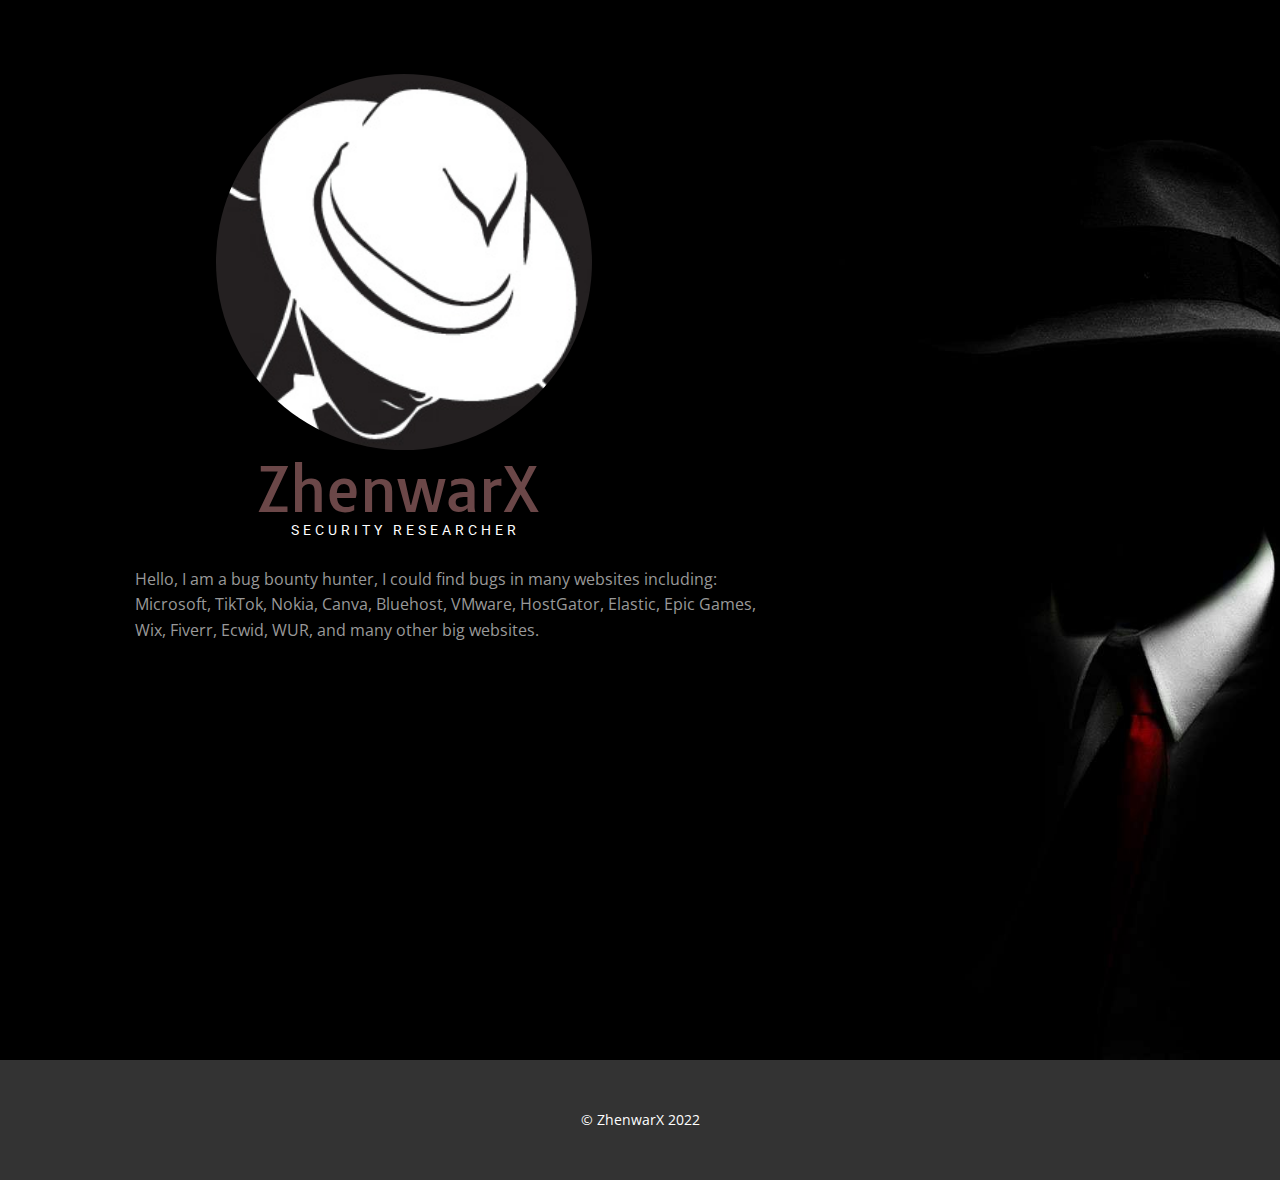
==== index.html @ 63d09c7d "Add files via upload" ====
<!DOCTYPE html>
<html style="font-size: 16px;">
  <head>
    <meta name="viewport" content="width=device-width, initial-scale=1.0">
    <meta charset="utf-8">
    <meta name="keywords" content="ZhenwarX">
    <meta name="description" content="">
    <meta name="page_type" content="np-template-header-footer-from-plugin">
    <title>ZhenwarX</title>
    <link rel="stylesheet" href="nicepage.css" media="screen">
<link rel="stylesheet" href="ZhenwarX.css" media="screen">
    <script class="u-script" type="text/javascript" src="jquery.js" defer=""></script>
    <script class="u-script" type="text/javascript" src="nicepage.js" defer=""></script>
    <meta name="generator" content="Nicepage 4.4.3, nicepage.com">
    <link id="u-theme-google-font" rel="stylesheet" href="https://fonts.googleapis.com/css?family=Roboto:100,100i,300,300i,400,400i,500,500i,700,700i,900,900i|Open+Sans:300,300i,400,400i,600,600i,700,700i,800,800i">
    <link id="u-page-google-font" rel="stylesheet" href="https://fonts.googleapis.com/css?family=Tauri:400">
    
    
    <script type="application/ld+json">{
		"@context": "http://schema.org",
		"@type": "Organization",
		"name": ""
}</script>
    <meta name="theme-color" content="#478ac9">
    <meta property="og:title" content="ZhenwarX">
    <meta property="og:type" content="website">
  </head>
  <body data-home-page="ZhenwarX.html" data-home-page-title="ZhenwarX" class="u-body u-xl-mode">
    <section class="u-align-left u-clearfix u-image u-section-1" id="carousel_62e3" data-image-width="1920" data-image-height="1280">
      <div class="u-clearfix u-sheet u-sheet-1">
        <div class="u-image u-image-circle u-image-1" alt="" data-image-width="257" data-image-height="262"></div>
        <h2 class="u-custom-font u-text u-text-palette-2-dark-2 u-text-1">ZhenwarX</h2>
        <h3 class="u-text u-text-body-alt-color u-text-2"> Security Researcher</h3>
        <p class="u-text u-text-grey-40 u-text-3">Hello, I am a bug bounty hunter, I could find bugs in many websites including: Microsoft, TikTok, Nokia, Canva, Bluehost, VMware, HostGator, Elastic,&nbsp;Epic Games, Wix,&nbsp;Fiverr, Ecwid, WUR, and many other big websites.</p>
      </div>
    </section>
    
    
    <footer class="u-align-center u-clearfix u-footer u-grey-80 u-footer" id="sec-1a28"><div class="u-clearfix u-sheet u-sheet-1">
        <p class="u-small-text u-text u-text-variant u-text-1">© ZhenwarX 2022</p>
      </div></footer>
  </body>
</html>
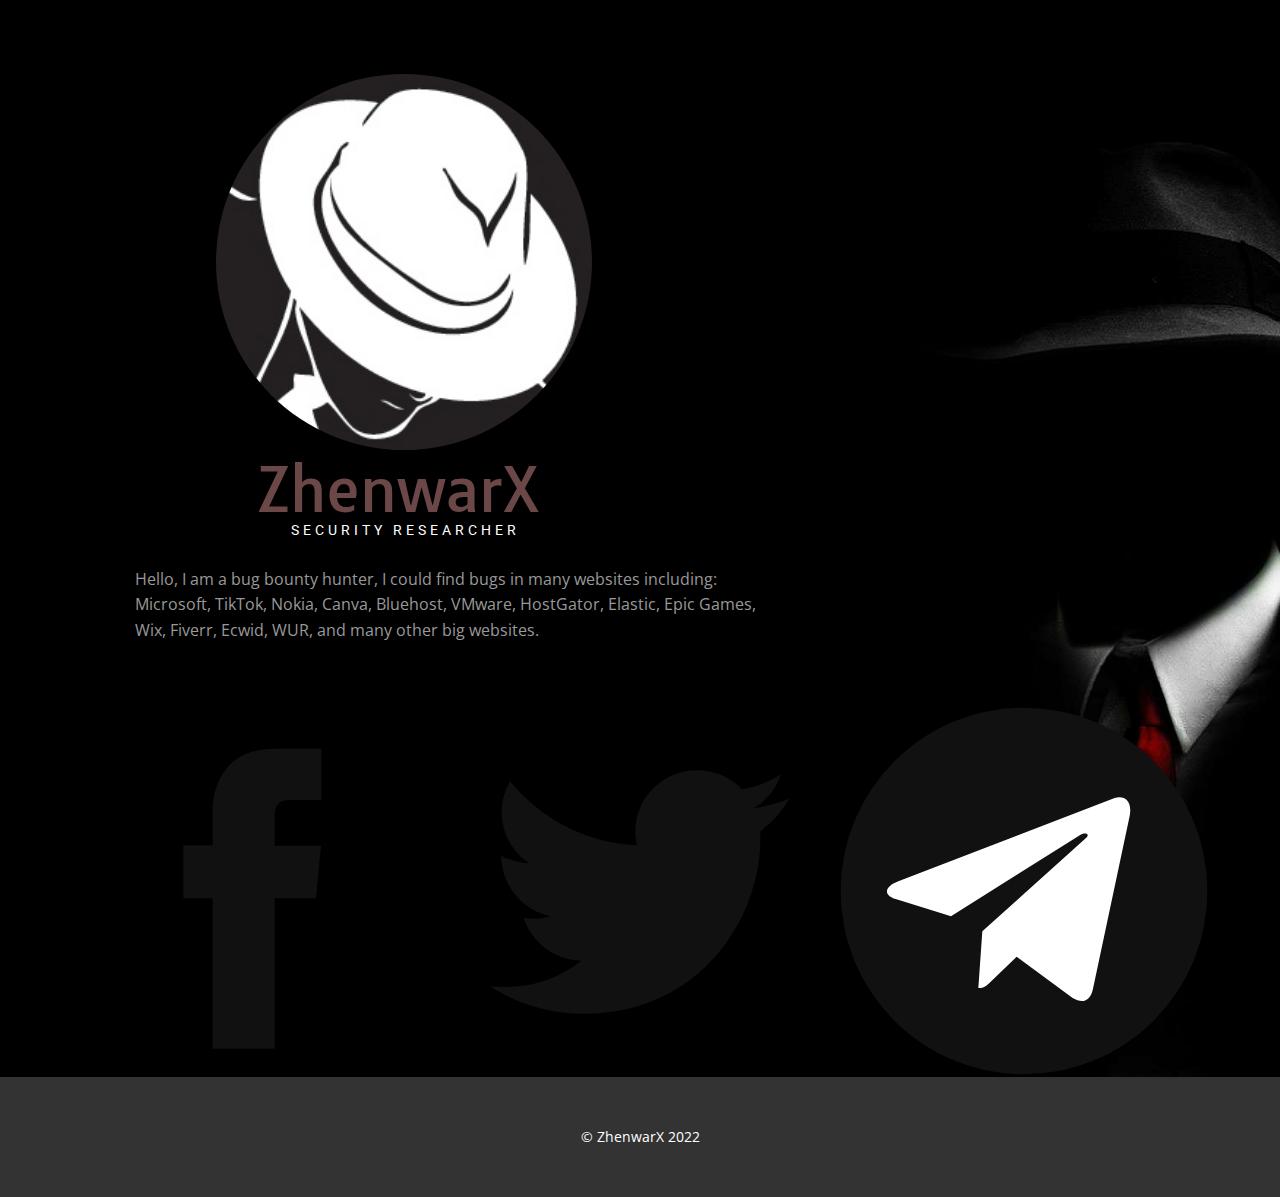
==== commit 8d3ffef6: "Update index.html" ====
--- a/index.html
+++ b/index.html
@@ -1,3 +1,4 @@
+
 <!DOCTYPE html>
 <html style="font-size: 16px;">
   <head>
@@ -32,6 +33,20 @@
         <h2 class="u-custom-font u-text u-text-palette-2-dark-2 u-text-1">ZhenwarX</h2>
         <h3 class="u-text u-text-body-alt-color u-text-2"> Security Researcher</h3>
         <p class="u-text u-text-grey-40 u-text-3">Hello, I am a bug bounty hunter, I could find bugs in many websites including: Microsoft, TikTok, Nokia, Canva, Bluehost, VMware, HostGator, Elastic,&nbsp;Epic Games, Wix,&nbsp;Fiverr, Ecwid, WUR, and many other big websites.</p>
+        <div class="u-social-icons u-spacing-10 u-social-icons-1">
+          <a class="u-social-url" title="facebook" target="_blank" href="https://www.facebook.com/zhenwarxx"><span class="u-icon u-social-facebook u-social-icon u-icon-1"><svg class="u-svg-link" preserveAspectRatio="xMidYMin slice" viewBox="0 0 112 112" style=""><use xmlns:xlink="http://www.w3.org/1999/xlink" xlink:href="#svg-0fef"></use></svg><svg class="u-svg-content" viewBox="0 0 112 112" x="0" y="0" id="svg-0fef"><path fill="currentColor" d="M75.5,28.8H65.4c-1.5,0-4,0.9-4,4.3v9.4h13.9l-1.5,15.8H61.4v45.1H42.8V58.3h-8.8V42.4h8.8V32.2
+c0-7.4,3.4-18.8,18.8-18.8h13.8v15.4H75.5z"></path></svg></span>
+          </a>
+          <a class="u-social-url" title="twitter" target="_blank" href="https://twitter.com/zhenwarx"><span class="u-icon u-social-icon u-social-twitter u-icon-2"><svg class="u-svg-link" preserveAspectRatio="xMidYMin slice" viewBox="0 0 112 112" style=""><use xmlns:xlink="http://www.w3.org/1999/xlink" xlink:href="#svg-16a1"></use></svg><svg class="u-svg-content" viewBox="0 0 112 112" x="0" y="0" id="svg-16a1"><path fill="currentColor" d="M92.2,38.2c0,0.8,0,1.6,0,2.3c0,24.3-18.6,52.4-52.6,52.4c-10.6,0.1-20.2-2.9-28.5-8.2
+	c1.4,0.2,2.9,0.2,4.4,0.2c8.7,0,16.7-2.9,23-7.9c-8.1-0.2-14.9-5.5-17.3-12.8c1.1,0.2,2.4,0.2,3.4,0.2c1.6,0,3.3-0.2,4.8-0.7
+	c-8.4-1.6-14.9-9.2-14.9-18c0-0.2,0-0.2,0-0.2c2.5,1.4,5.4,2.2,8.4,2.3c-5-3.3-8.3-8.9-8.3-15.4c0-3.4,1-6.5,2.5-9.2
+	c9.1,11.1,22.7,18.5,38,19.2c-0.2-1.4-0.4-2.8-0.4-4.3c0.1-10,8.3-18.2,18.5-18.2c5.4,0,10.1,2.2,13.5,5.7c4.3-0.8,8.1-2.3,11.7-4.5
+	c-1.4,4.3-4.3,7.9-8.1,10.1c3.7-0.4,7.3-1.4,10.6-2.9C98.9,32.3,95.7,35.5,92.2,38.2z"></path></svg></span>
+          </a>
+          <a class="u-social-url" target="_blank" data-type="Telegram" title="Telegram" href="https://t.me/ahmed_xyz"><span class="u-icon u-social-icon u-social-telegram u-icon-3"><svg class="u-svg-link" preserveAspectRatio="xMidYMin slice" viewBox="0 0 112 112" style=""><use xmlns:xlink="http://www.w3.org/1999/xlink" xlink:href="#svg-4b72"></use></svg><svg class="u-svg-content" viewBox="0 0 112 112" x="0" y="0" id="svg-4b72"><circle fill="currentColor" cx="56.1" cy="56.1" r="55"></circle><path fill="#FFFFFF" d="M18.4,53.2l64.7-24.9c3-1.1,5.6,0.7,4.7,5.3l0,0l-11,51.8c-0.8,3.7-3,4.6-6.1,2.8L53.9,75.8l-8.1,7.8
+	c-0.9,0.9-1.7,1.6-3.4,1.6l1.2-17l31.1-28c1.4-1.2-0.3-1.9-2.1-0.7L34.2,63.7l-16.6-5.2C14,57.4,14,54.9,18.4,53.2L18.4,53.2z"></path></svg></span>
+          </a>
+        </div>
       </div>
     </section>
     
@@ -40,4 +55,4 @@
         <p class="u-small-text u-text u-text-variant u-text-1">© ZhenwarX 2022</p>
       </div></footer>
   </body>
-</html>+</html>
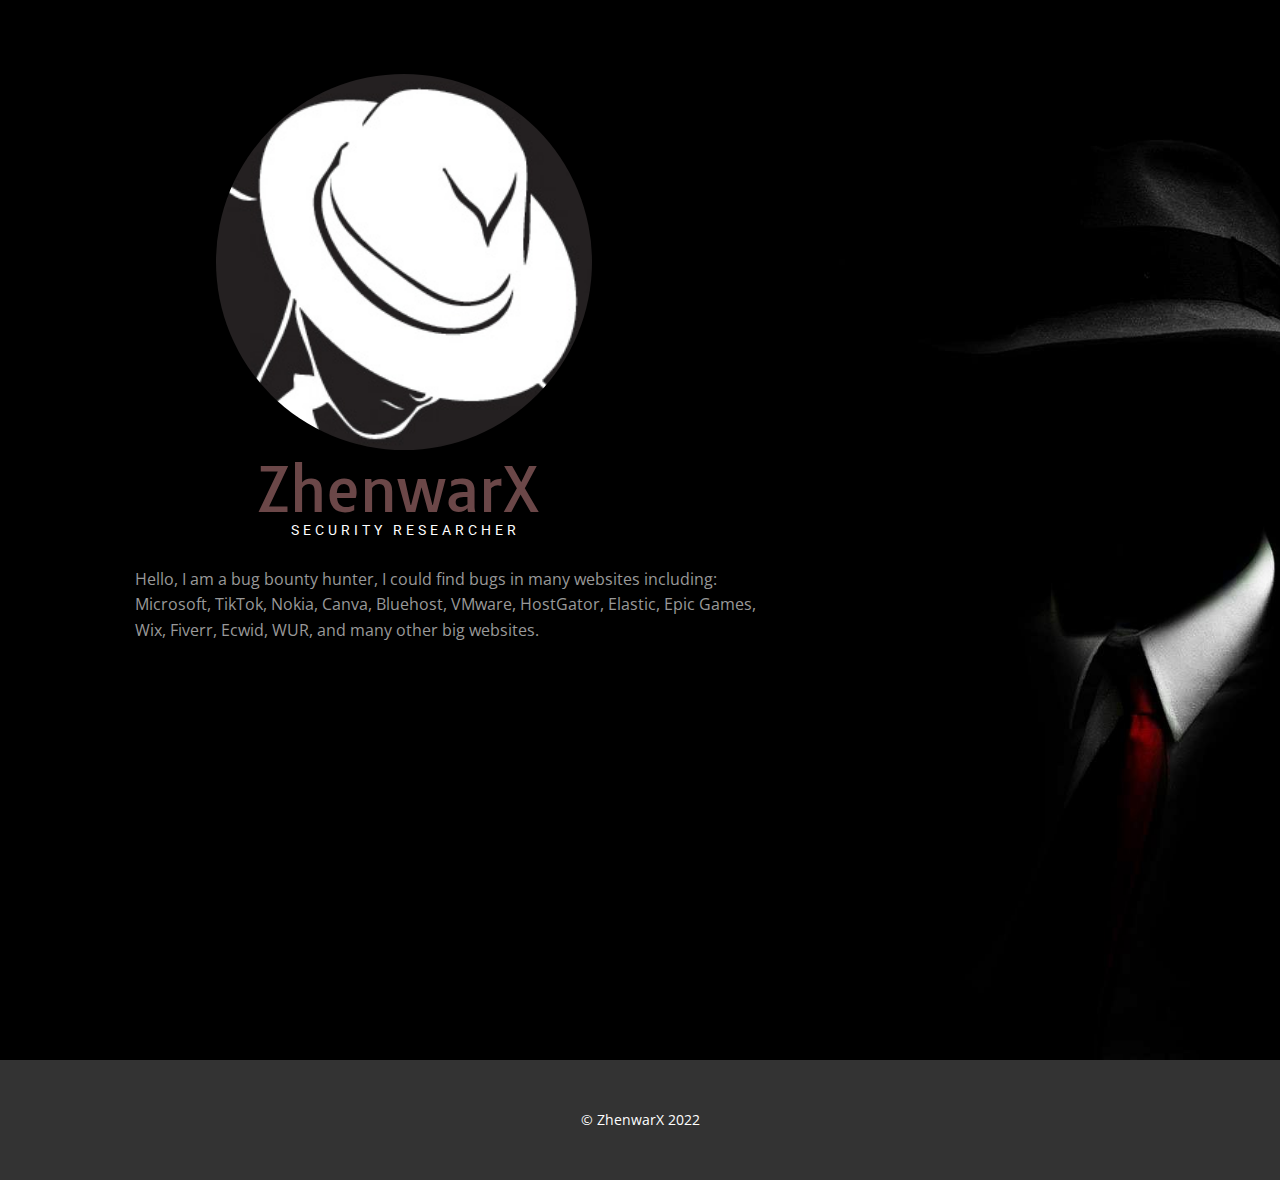
==== commit bf532d3e: "Update index.html" ====
--- a/index.html
+++ b/index.html
@@ -33,20 +33,6 @@
         <h2 class="u-custom-font u-text u-text-palette-2-dark-2 u-text-1">ZhenwarX</h2>
         <h3 class="u-text u-text-body-alt-color u-text-2"> Security Researcher</h3>
         <p class="u-text u-text-grey-40 u-text-3">Hello, I am a bug bounty hunter, I could find bugs in many websites including: Microsoft, TikTok, Nokia, Canva, Bluehost, VMware, HostGator, Elastic,&nbsp;Epic Games, Wix,&nbsp;Fiverr, Ecwid, WUR, and many other big websites.</p>
-        <div class="u-social-icons u-spacing-10 u-social-icons-1">
-          <a class="u-social-url" title="facebook" target="_blank" href="https://www.facebook.com/zhenwarxx"><span class="u-icon u-social-facebook u-social-icon u-icon-1"><svg class="u-svg-link" preserveAspectRatio="xMidYMin slice" viewBox="0 0 112 112" style=""><use xmlns:xlink="http://www.w3.org/1999/xlink" xlink:href="#svg-0fef"></use></svg><svg class="u-svg-content" viewBox="0 0 112 112" x="0" y="0" id="svg-0fef"><path fill="currentColor" d="M75.5,28.8H65.4c-1.5,0-4,0.9-4,4.3v9.4h13.9l-1.5,15.8H61.4v45.1H42.8V58.3h-8.8V42.4h8.8V32.2
-c0-7.4,3.4-18.8,18.8-18.8h13.8v15.4H75.5z"></path></svg></span>
-          </a>
-          <a class="u-social-url" title="twitter" target="_blank" href="https://twitter.com/zhenwarx"><span class="u-icon u-social-icon u-social-twitter u-icon-2"><svg class="u-svg-link" preserveAspectRatio="xMidYMin slice" viewBox="0 0 112 112" style=""><use xmlns:xlink="http://www.w3.org/1999/xlink" xlink:href="#svg-16a1"></use></svg><svg class="u-svg-content" viewBox="0 0 112 112" x="0" y="0" id="svg-16a1"><path fill="currentColor" d="M92.2,38.2c0,0.8,0,1.6,0,2.3c0,24.3-18.6,52.4-52.6,52.4c-10.6,0.1-20.2-2.9-28.5-8.2
-	c1.4,0.2,2.9,0.2,4.4,0.2c8.7,0,16.7-2.9,23-7.9c-8.1-0.2-14.9-5.5-17.3-12.8c1.1,0.2,2.4,0.2,3.4,0.2c1.6,0,3.3-0.2,4.8-0.7
-	c-8.4-1.6-14.9-9.2-14.9-18c0-0.2,0-0.2,0-0.2c2.5,1.4,5.4,2.2,8.4,2.3c-5-3.3-8.3-8.9-8.3-15.4c0-3.4,1-6.5,2.5-9.2
-	c9.1,11.1,22.7,18.5,38,19.2c-0.2-1.4-0.4-2.8-0.4-4.3c0.1-10,8.3-18.2,18.5-18.2c5.4,0,10.1,2.2,13.5,5.7c4.3-0.8,8.1-2.3,11.7-4.5
-	c-1.4,4.3-4.3,7.9-8.1,10.1c3.7-0.4,7.3-1.4,10.6-2.9C98.9,32.3,95.7,35.5,92.2,38.2z"></path></svg></span>
-          </a>
-          <a class="u-social-url" target="_blank" data-type="Telegram" title="Telegram" href="https://t.me/ahmed_xyz"><span class="u-icon u-social-icon u-social-telegram u-icon-3"><svg class="u-svg-link" preserveAspectRatio="xMidYMin slice" viewBox="0 0 112 112" style=""><use xmlns:xlink="http://www.w3.org/1999/xlink" xlink:href="#svg-4b72"></use></svg><svg class="u-svg-content" viewBox="0 0 112 112" x="0" y="0" id="svg-4b72"><circle fill="currentColor" cx="56.1" cy="56.1" r="55"></circle><path fill="#FFFFFF" d="M18.4,53.2l64.7-24.9c3-1.1,5.6,0.7,4.7,5.3l0,0l-11,51.8c-0.8,3.7-3,4.6-6.1,2.8L53.9,75.8l-8.1,7.8
-	c-0.9,0.9-1.7,1.6-3.4,1.6l1.2-17l31.1-28c1.4-1.2-0.3-1.9-2.1-0.7L34.2,63.7l-16.6-5.2C14,57.4,14,54.9,18.4,53.2L18.4,53.2z"></path></svg></span>
-          </a>
-        </div>
       </div>
     </section>
     
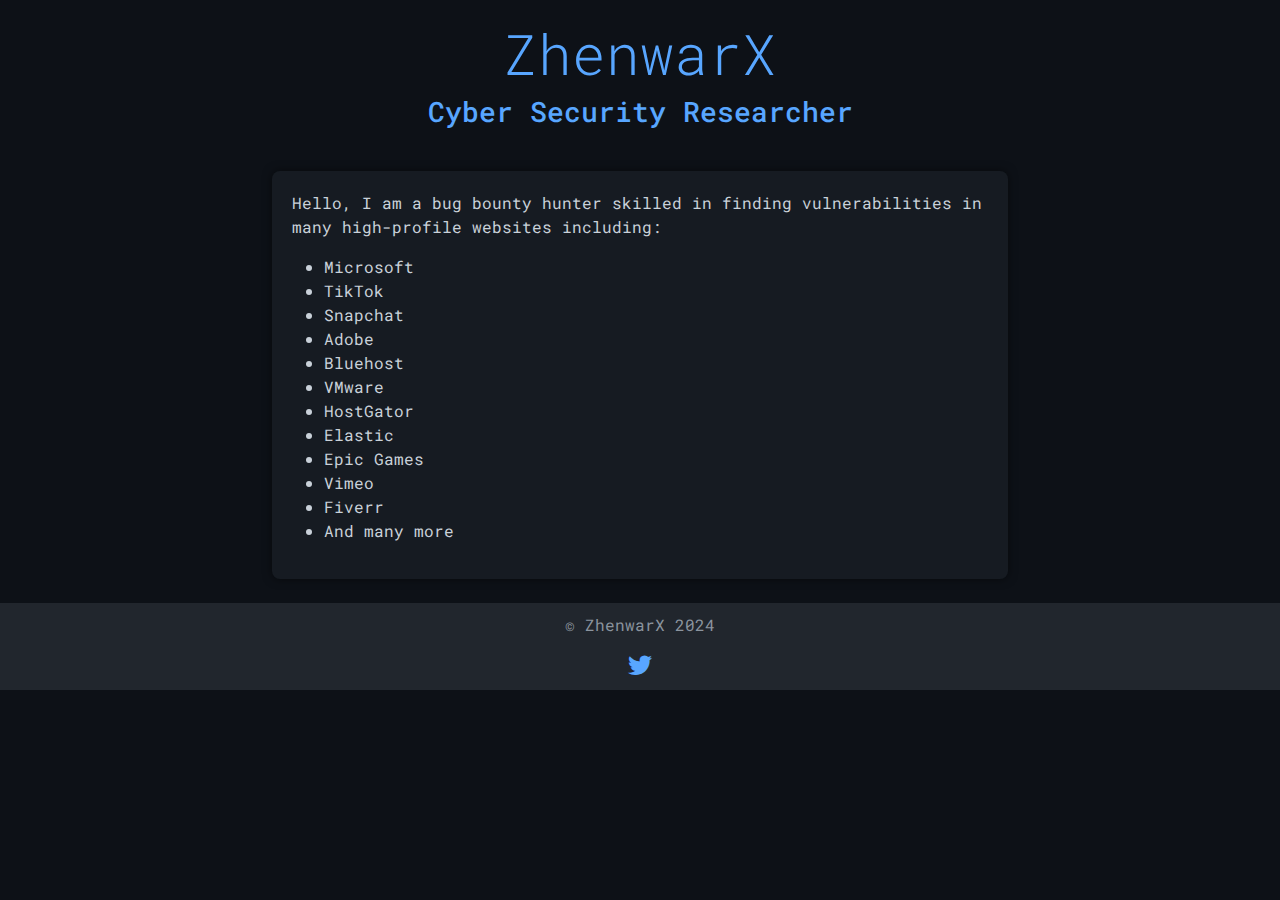
==== commit 47b39c07: "Update index.html" ====
--- a/index.html
+++ b/index.html
@@ -1,44 +1,101 @@
+<!DOCTYPE html>
+<html lang="en" style="font-size: 16px;">
+<head>
+    <meta charset="UTF-8">
+    <meta name="viewport" content="width=device-width, initial-scale=1.0">
+    <meta name="keywords" content="Cyber Security, ZhenwarX, Bug Bounty">
+    <meta name="description" content="ZhenwarX - Cyber Security Researcher">
+    <title>ZhenwarX - Cyber Security Researcher</title>
 
-<!DOCTYPE html>
-<html style="font-size: 16px;">
-  <head>
-    <meta name="viewport" content="width=device-width, initial-scale=1.0">
-    <meta charset="utf-8">
-    <meta name="keywords" content="ZhenwarX">
-    <meta name="description" content="">
-    <meta name="page_type" content="np-template-header-footer-from-plugin">
-    <title>ZhenwarX</title>
-    <link rel="stylesheet" href="nicepage.css" media="screen">
-<link rel="stylesheet" href="ZhenwarX.css" media="screen">
-    <script class="u-script" type="text/javascript" src="jquery.js" defer=""></script>
-    <script class="u-script" type="text/javascript" src="nicepage.js" defer=""></script>
-    <meta name="generator" content="Nicepage 4.4.3, nicepage.com">
-    <link id="u-theme-google-font" rel="stylesheet" href="https://fonts.googleapis.com/css?family=Roboto:100,100i,300,300i,400,400i,500,500i,700,700i,900,900i|Open+Sans:300,300i,400,400i,600,600i,700,700i,800,800i">
-    <link id="u-page-google-font" rel="stylesheet" href="https://fonts.googleapis.com/css?family=Tauri:400">
-    
-    
-    <script type="application/ld+json">{
-		"@context": "http://schema.org",
-		"@type": "Organization",
-		"name": ""
-}</script>
-    <meta name="theme-color" content="#478ac9">
-    <meta property="og:title" content="ZhenwarX">
-    <meta property="og:type" content="website">
-  </head>
-  <body data-home-page="ZhenwarX.html" data-home-page-title="ZhenwarX" class="u-body u-xl-mode">
-    <section class="u-align-left u-clearfix u-image u-section-1" id="carousel_62e3" data-image-width="1920" data-image-height="1280">
-      <div class="u-clearfix u-sheet u-sheet-1">
-        <div class="u-image u-image-circle u-image-1" alt="" data-image-width="257" data-image-height="262"></div>
-        <h2 class="u-custom-font u-text u-text-palette-2-dark-2 u-text-1">ZhenwarX</h2>
-        <h3 class="u-text u-text-body-alt-color u-text-2"> Security Researcher</h3>
-        <p class="u-text u-text-grey-40 u-text-3">Hello, I am a bug bounty hunter, I could find bugs in many websites including: Microsoft, TikTok, Nokia, Canva, Bluehost, VMware, HostGator, Elastic,&nbsp;Epic Games, Wix,&nbsp;Fiverr, Ecwid, WUR, and many other big websites.</p>
-      </div>
-    </section>
-    
-    
-    <footer class="u-align-center u-clearfix u-footer u-grey-80 u-footer" id="sec-1a28"><div class="u-clearfix u-sheet u-sheet-1">
-        <p class="u-small-text u-text u-text-variant u-text-1">© ZhenwarX 2022</p>
-      </div></footer>
-  </body>
+    <!-- Bootstrap CSS for responsive design -->
+    <link href="https://cdn.jsdelivr.net/npm/bootstrap@5.3.0/dist/css/bootstrap.min.css" rel="stylesheet">
+    <!-- Google Fonts and Font Awesome for styling -->
+    <link rel="stylesheet" href="https://fonts.googleapis.com/css2?family=Roboto+Mono:wght@300;500;700&display=swap">
+    <link rel="stylesheet" href="https://cdnjs.cloudflare.com/ajax/libs/font-awesome/6.0.0-beta3/css/all.min.css">
+    <!-- Custom CSS for hacker theme -->
+    <style>
+        body {
+            font-family: 'Roboto Mono', monospace;
+            background-color: #0d1117;
+            color: #c9d1d9;
+        }
+        .hacker-header {
+            text-align: center;
+            color: #58a6ff;
+            margin-top: 20px;
+            padding-bottom: 10px;
+        }
+        .hacker-card {
+            background-color: #161b22;
+            border-radius: 8px;
+            padding: 20px;
+            box-shadow: 0 0 10px rgba(0, 0, 0, 0.5);
+        }
+        .footer {
+            background-color: #21262d;
+            color: #8b949e;
+            padding: 10px 0;
+        }
+        .fade-in {
+            animation: fadeIn 2s ease-in-out;
+        }
+        @keyframes fadeIn {
+            from { opacity: 0; }
+            to { opacity: 1; }
+        }
+        .social-icons i {
+            color: #58a6ff;
+            margin: 0 10px;
+            font-size: 1.5em;
+            transition: color 0.3s;
+        }
+        .social-icons i:hover {
+            color: #1f6feb;
+        }
+    </style>
+</head>
+<body>
+
+<!-- Header Section -->
+<section class="container hacker-header fade-in">
+    <h1 class="display-4">ZhenwarX</h1>
+    <h3>Cyber Security Researcher</h3>
+</section>
+
+<!-- Main Content Section -->
+<section class="container my-4">
+    <div class="row justify-content-center">
+        <div class="col-md-8">
+            <div class="hacker-card fade-in">
+                <p>Hello, I am a bug bounty hunter skilled in finding vulnerabilities in many high-profile websites including:</p>
+                <ul>
+                    <li>Microsoft</li>
+                    <li>TikTok</li>
+                    <li>Snapchat</li>
+                    <li>Adobe</li>
+                    <li>Bluehost</li>
+                    <li>VMware</li>
+                    <li>HostGator</li>
+                    <li>Elastic</li>
+                    <li>Epic Games</li>
+                    <li>Vimeo</li>
+                    <li>Fiverr</li>
+                    <li>And many more</li>
+                </ul>
+            </div>
+        </div>
+    </div>
+</section>
+
+<!-- Footer Section -->
+<footer class="footer text-center">
+    <p>&copy; ZhenwarX 2024</p>
+    <div class="social-icons">
+        <a href="https://x.com/zhenwarx"><i class="fab fa-twitter"></i></a>
+    </div>
+</footer>
+
+<!-- JavaScript for Bootstrap and icons -->
+<script src="https://cdn.jsdelivr.net/npm/bootstrap@5.3.0/dist/js/bootstrap.bundle.min.js"></script>
+</body>
 </html>
